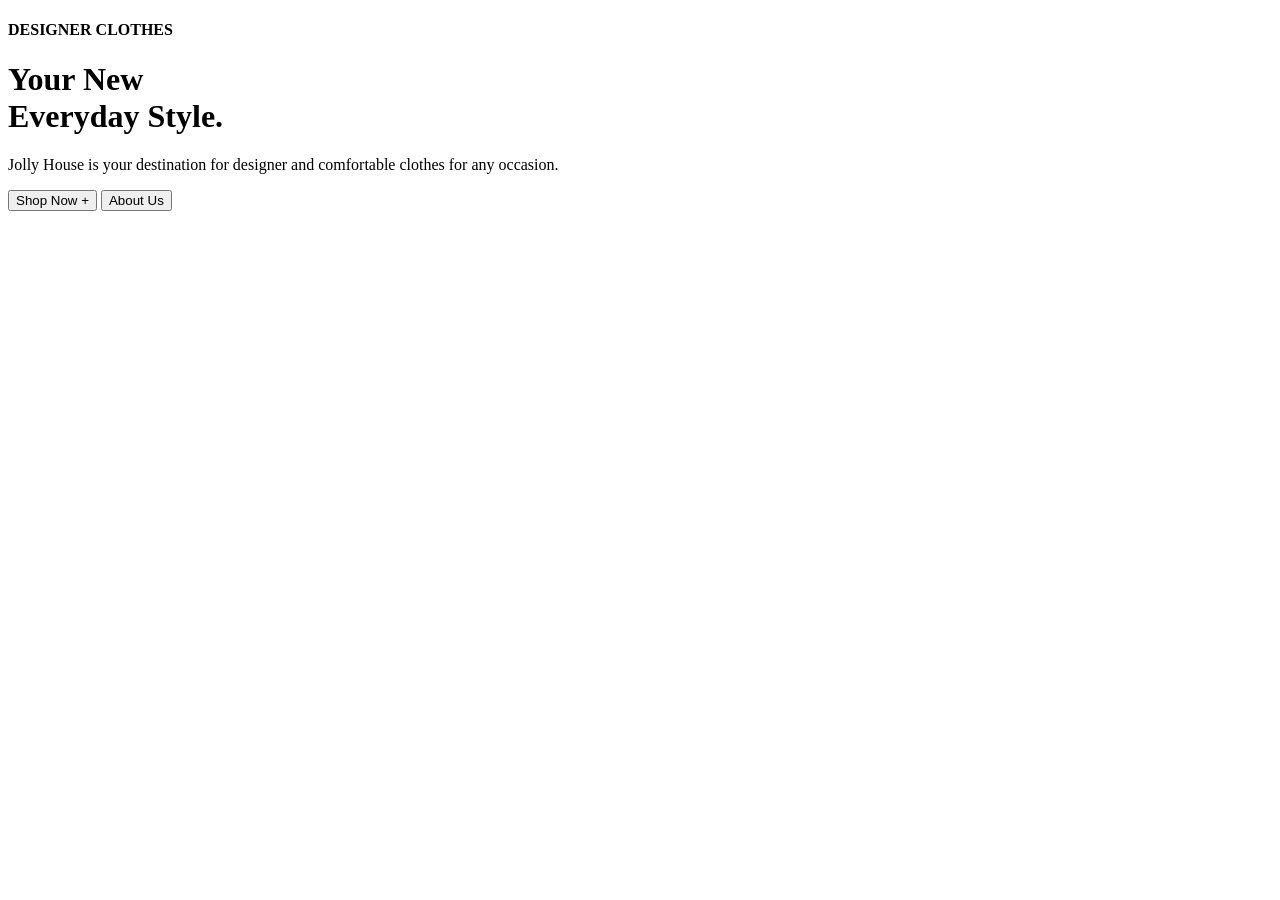
==== index.html @ 92ecdbc7 "Add initial HTML structure for fashion brand website" ====
<!DOCTYPE html>
<html lang="en">
<head>
    <link rel="stylesheet" href="style.css">
    <title>Fashion Brand | Modern Style</title>
</head>
<body>
    <div class="hero-section">
        <div class="overlay-card">
            <h4>DESIGNER CLOTHES</h4>
            <h1>Your New<br>Everyday Style.</h1>
            <p>Jolly House is your destination for designer and comfortable clothes for any occasion.</p>
            <div class="btn-group">
                <button class="btn-dark" onclick="location.href='shop.html'">Shop Now +</button>
                <button class="btn-light">About Us</button>
            </div>
        </div>
    </div>
</body>
</html>
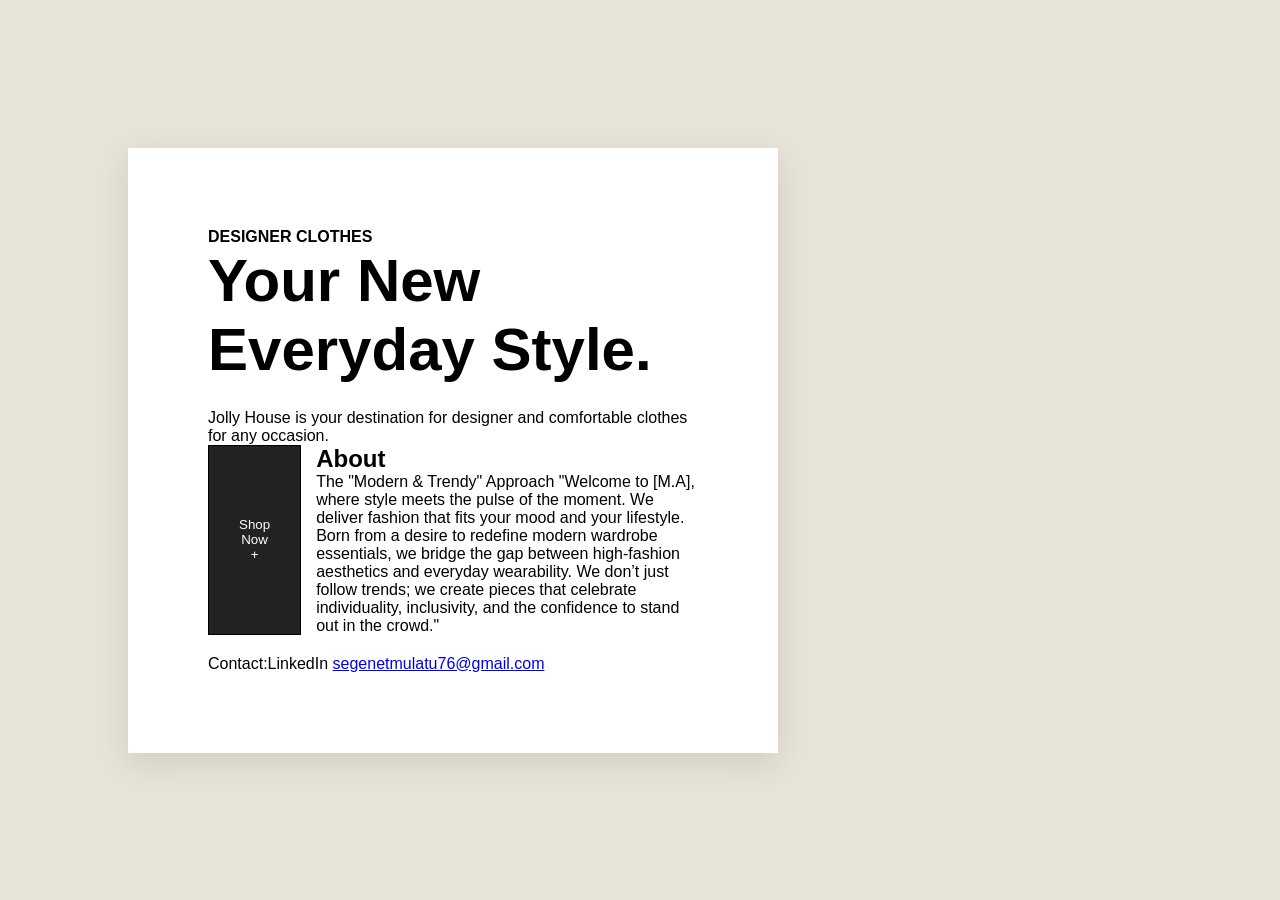
==== commit 1e41b85c: "Add About section and update contact information Added an About section with a description of the br" ====
--- a/index.html
+++ b/index.html
@@ -11,9 +11,19 @@
             <h1>Your New<br>Everyday Style.</h1>
             <p>Jolly House is your destination for designer and comfortable clothes for any occasion.</p>
             <div class="btn-group">
-                <button class="btn-dark" onclick="location.href='shop.html'">Shop Now +</button>
-                <button class="btn-light">About Us</button>
-            </div>
+    <!-- Shop Now redirects to shop.html -->
+    <button class="btn-dark" onclick="location.href='shop.html'">Shop Now +</button>
+<section class="about-section">
+    <h2>About</h2>
+  <p>The "Modern & Trendy" Approach
+"Welcome to [M.A], where style meets the pulse of the moment. We deliver fashion that fits your mood and your lifestyle. Born from a desire to redefine modern wardrobe essentials, we bridge the gap between high-fashion aesthetics and everyday wearability. We don’t just follow trends; we create pieces that celebrate individuality, inclusivity, and the confidence to stand out in the crowd."
+</p>    
+  </section>
+    </div>
+<div style="margin-top: 20px;">
+    <p>Contact:<a herf="https://www.linkedin.com/in/segenet-mulatu-8b62453a6?utm_source=share&utm_campaign=share_via&utm_content=profile&utm_medium=android_app">LinkedIn</a>
+ <a href="mailto:segenetmulatu76@gmail.com">segenetmulatu76@gmail.com</a></p>
+</div>
         </div>
     </div>
 </body>
--- a/style.css
+++ b/style.css
@@ -0,0 +1,75 @@
+* { margin: 0; padding: 0; box-sizing: border-box; font-family: 'Helvetica Neue', sans-serif; }
+
+body { background-color: #e8e3d8; }
+
+.hero-section {
+    height: 100vh;
+    display: flex;
+    align-items: center;
+    padding-left: 10%;
+    /* Replace with your image URL */
+    background: url('h<img src="https://images.unsplash.com/photo-1595777457583-95e059d50a58?q=80&w=500&auto=format&fit=crop" alt="Summer Dress">format%26fit%3Dcrop') no-repeat center center/cover;
+}
+
+.overlay-card {
+    background: white;
+    padding: 80px; /* Increased padding makes the box feel more spacious */
+    max-width: 650px; /* Increased max-width makes the card wider */
+    width: 90%; /* Ensures it stays responsive on smaller screens */
+    box-shadow: 0 10px 30px rgba(0,0,0,0.1);
+}
+
+.overlay-card h1 { 
+    font-size: 60px; /* Made title bigger */
+    margin-bottom: 25px; 
+}
+
+.btn-group { display: flex; gap: 15px; }
+
+button { padding: 15px 30px; cursor: pointer; border: 1px solid #000; transition: 0.3s; }
+.btn-dark { background: #222; color: white; }
+.btn-dark:hover { background: #444; }
+.btn-light { background: transparent; color: #000; }
+.btn-light:hover { background: #eee; }
+/* Shop Page Layout */
+.shop-page { background-color: #f9f9f9; padding-bottom: 50px; }
+
+.shop-container { padding: 50px 10%; }
+.shop-container h1 { margin-bottom: 40px; text-align: center; font-size: 40px; }
+
+/* Grid Layout */
+.product-grid {
+    display: grid;
+    grid-template-columns: repeat(auto-fit, minmax(300px, 1fr));
+    gap: 30px;
+}
+
+/* Product Card Styling */
+.product-card {
+    background: white;
+    padding: 15px;
+    text-align: center;
+    transition: 0.4s;
+    border: 1px solid #eee;
+}
+
+.product-card img {
+    width: 100%;
+    height: 400px; /* Consistent height */
+    object-fit: cover; /* Keeps the image looking good */
+    transition: transform 0.5s ease;
+}
+
+.product-card:hover img {
+    transform: scale(1.05); /* Zoom effect on hover */
+}
+
+.product-card h3 { margin: 15px 0 5px; }
+
+.back-btn {
+    display: inline-block;
+    padding: 20px;
+    text-decoration: none;
+    color: #000;
+    font-weight: bold;
+}
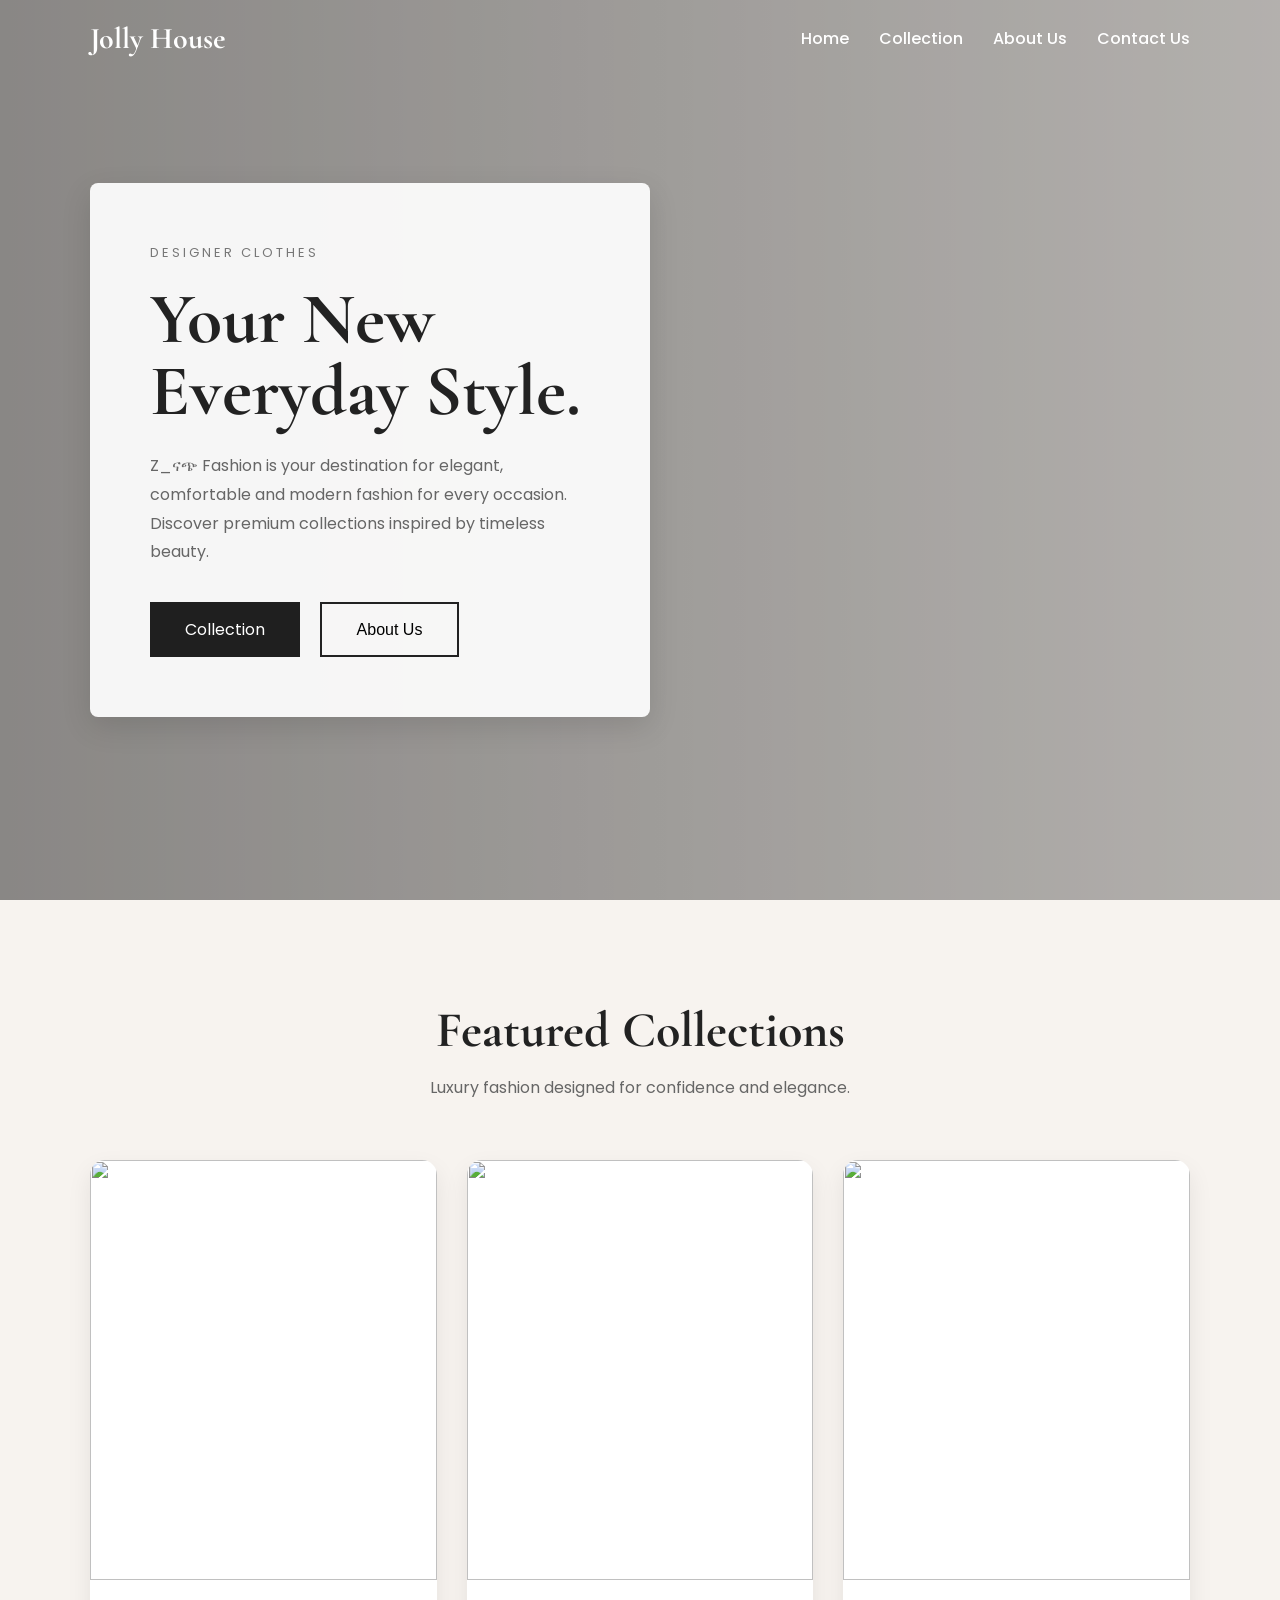
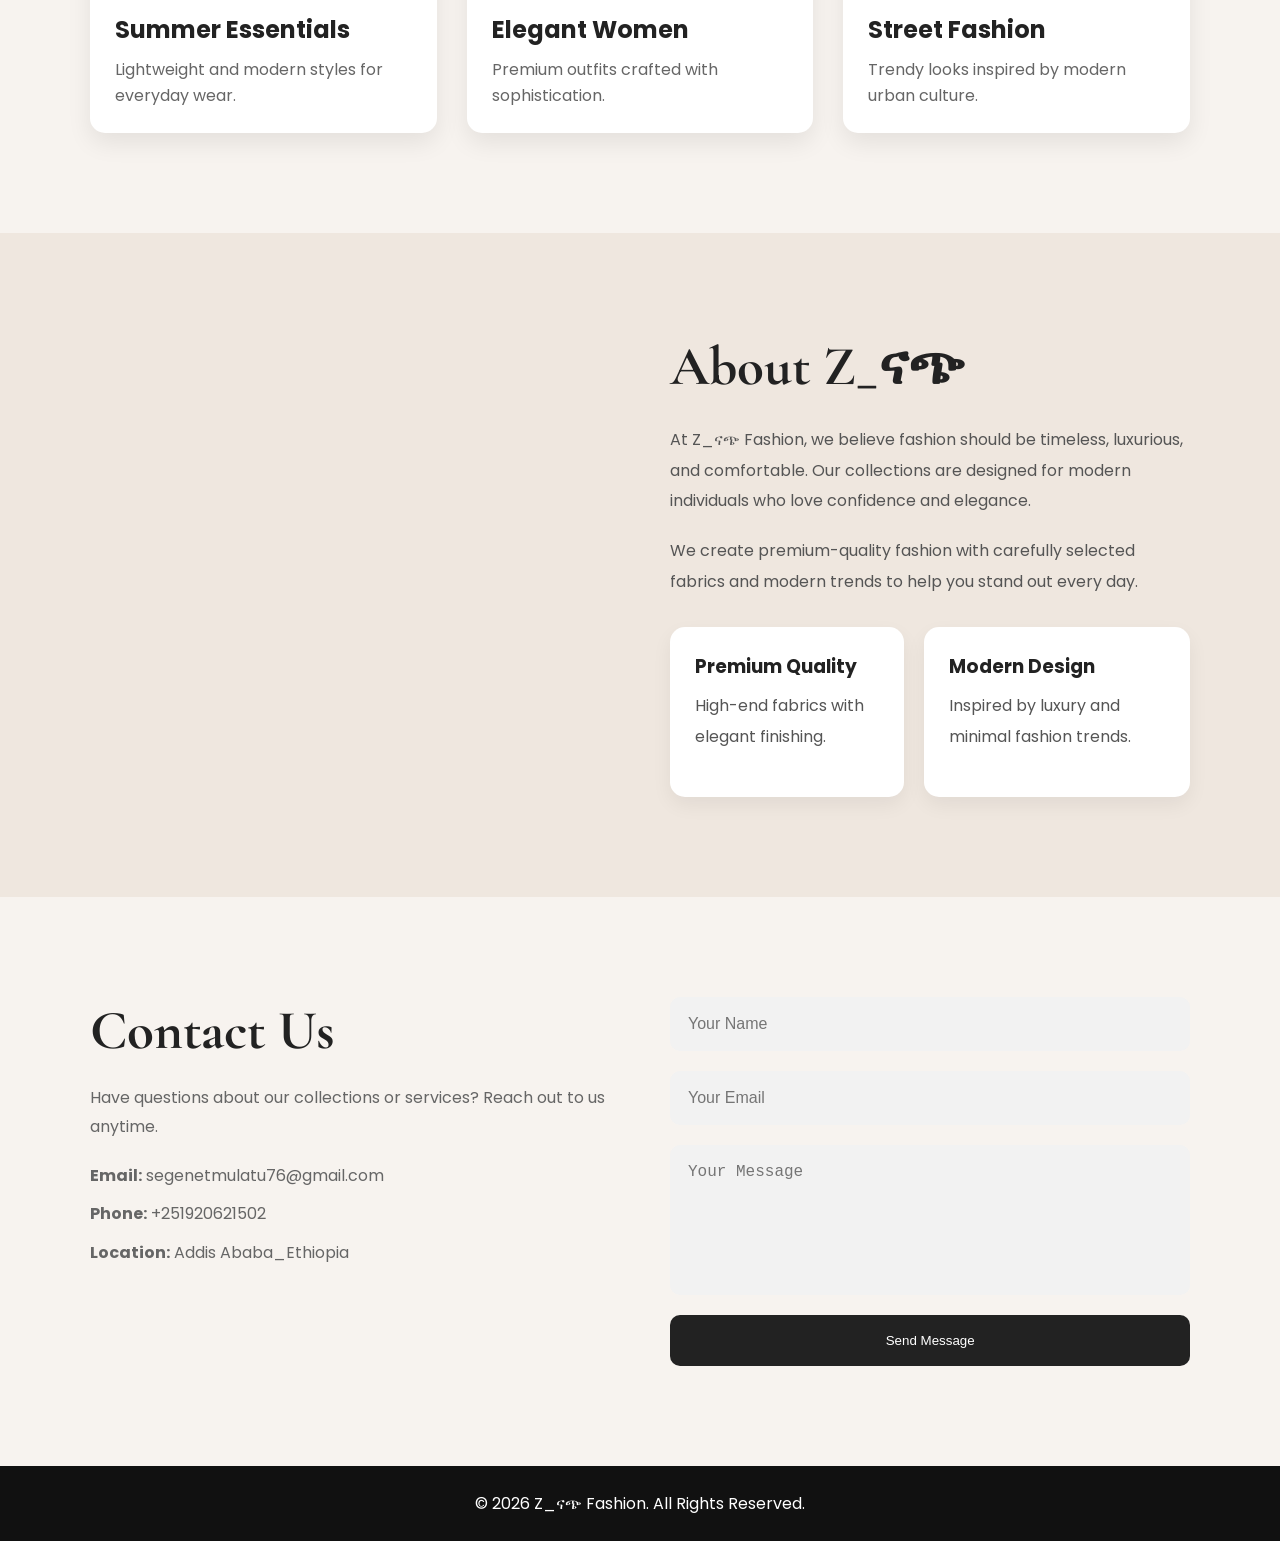
==== commit aaaa41a5: "Update index.html with new meta and navbar" ====
--- a/index.html
+++ b/index.html
@@ -1,30 +1,200 @@
+<!-- index.html -->
 <!DOCTYPE html>
 <html lang="en">
 <head>
-    <link rel="stylesheet" href="style.css">
-    <title>Fashion Brand | Modern Style</title>
+  <meta charset="UTF-8" />
+  <meta name="viewport" content="width=device-width, initial-scale=1.0" />
+  <title> Z_ናጭ Fashion</title>
+
+  <link rel="preconnect" href="https://fonts.googleapis.com">
+  <link rel="preconnect" href="https://fonts.gstatic.com" crossorigin>
+
+  <link href="https://fonts.googleapis.com/css2?family=Cormorant+Garamond:wght@400;600;700&family=Poppins:wght@300;400;500;600&display=swap" rel="stylesheet">
+
+  <link rel="stylesheet" href="style.css" />
 </head>
 <body>
-    <div class="hero-section">
-        <div class="overlay-card">
-            <h4>DESIGNER CLOTHES</h4>
-            <h1>Your New<br>Everyday Style.</h1>
-            <p>Jolly House is your destination for designer and comfortable clothes for any occasion.</p>
-            <div class="btn-group">
-    <!-- Shop Now redirects to shop.html -->
-    <button class="btn-dark" onclick="location.href='shop.html'">Shop Now +</button>
-<section class="about-section">
-    <h2>About</h2>
-  <p>The "Modern & Trendy" Approach
-"Welcome to [M.A], where style meets the pulse of the moment. We deliver fashion that fits your mood and your lifestyle. Born from a desire to redefine modern wardrobe essentials, we bridge the gap between high-fashion aesthetics and everyday wearability. We don’t just follow trends; we create pieces that celebrate individuality, inclusivity, and the confidence to stand out in the crowd."
-</p>    
-  </section>
-    </div>
-<div style="margin-top: 20px;">
-    <p>Contact:<a herf="https://www.linkedin.com/in/segenet-mulatu-8b62453a6?utm_source=share&utm_campaign=share_via&utm_content=profile&utm_medium=android_app">LinkedIn</a>
- <a href="mailto:segenetmulatu76@gmail.com">segenetmulatu76@gmail.com</a></p>
-</div>
-        </div>
-    </div>
+  <!-- NAVBAR -->
+<header class="navbar">
+
+  <!-- TOP ROW -->
+  <div class="top-nav">
+    <div class="logo">Jolly House</div>
+
+    <div class="menu-btn" id="menu-btn">
+      ☰
+    </div>
+  </div>
+
+  <!-- BOTTOM ROW -->
+  <nav class="bottom-nav">
+    <ul class="nav-links">
+      <li><a href="#home">Home</a></li>
+      <li><a onclick="location.href='shop.html'">Collection</a></li>
+      <li><a href="#about">About Us</a></li>
+      <li><a href="#contact">Contact Us</a></li>
+    </ul>
+  </nav>
+
+</header>
+
+  <!-- HERO SECTION -->
+  <section class="hero" id="home">
+
+    <div class="overlay"></div>
+
+    <div class="hero-content">
+
+      <div class="hero-card">
+        <p class="small-title">DESIGNER CLOTHES</p>
+
+        <h1>
+          Your New <br />
+          Everyday Style.
+        </h1>
+
+        <p class="hero-text">
+          Z_ናጭ Fashion is your destination for elegant,
+          comfortable and modern fashion for every occasion.
+          Discover premium collections inspired by timeless beauty.
+        </p>
+
+        <div class="hero-buttons">
+          <a href="#collection" class="btn dark-btn">
+            Collection
+          </a>
+
+          <button class="btn light-btn" id="aboutBtn">
+            About Us
+          </button>
+        </div>
+      </div>
+
+    </div>
+
+  </section>
+
+  <!-- COLLECTION SECTION -->
+  <section class="collection-section" id="collection">
+
+    <div class="section-title">
+      <h2>Featured Collections</h2>
+      <p>Luxury fashion designed for confidence and elegance.</p>
+    </div>
+
+    <div class="collection-grid">
+
+      <div class="card">
+        <img src="https://images.unsplash.com/photo-1496747611176-843222e1e57c?q=80&w=1200&auto=format&fit=crop" alt="">
+        <div class="card-content">
+          <h3>Summer Essentials</h3>
+          <p>Lightweight and modern styles for everyday wear.</p>
+        </div>
+      </div>
+
+      <div class="card">
+        <img src="https://images.unsplash.com/photo-1529139574466-a303027c1d8b?q=80&w=1200&auto=format&fit=crop" alt="">
+        <div class="card-content">
+          <h3>Elegant Women</h3>
+          <p>Premium outfits crafted with sophistication.</p>
+        </div>
+      </div>
+
+      <div class="card">
+        <img src="https://images.unsplash.com/photo-1483985988355-763728e1935b?q=80&w=1200&auto=format&fit=crop" alt="">
+        <div class="card-content">
+          <h3>Street Fashion</h3>
+          <p>Trendy looks inspired by modern urban culture.</p>
+        </div>
+      </div>
+
+    </div>
+
+  </section>
+
+  <!-- ABOUT SECTION -->
+  <section class="about-section" id="about">
+
+    <div class="about-container">
+
+      <div class="about-image">
+        <img src="https://images.unsplash.com/photo-1524504388940-b1c1722653e1?q=80&w=1200&auto=format&fit=crop" alt="">
+      </div>
+
+      <div class="about-content">
+        <h2>About Z_ናጭ </h2>
+
+        <p>
+          At Z_ናጭ Fashion, we believe fashion should be timeless,
+          luxurious, and comfortable. Our collections are designed
+          for modern individuals who love confidence and elegance.
+        </p>
+
+        <p>
+          We create premium-quality fashion with carefully selected
+          fabrics and modern trends to help you stand out every day.
+        </p>
+
+        <div class="about-features">
+          <div class="feature-box">
+            <h3>Premium Quality</h3>
+            <p>High-end fabrics with elegant finishing.</p>
+          </div>
+
+          <div class="feature-box">
+            <h3>Modern Design</h3>
+            <p>Inspired by luxury and minimal fashion trends.</p>
+          </div>
+        </div>
+      </div>
+
+    </div>
+
+  </section>
+
+  <!-- CONTACT SECTION -->
+  <section class="contact-section" id="contact">
+
+    <div class="contact-container">
+
+      <div class="contact-info">
+        <h2>Contact Us</h2>
+
+        <p>
+          Have questions about our collections or services?
+          Reach out to us anytime.
+        </p>
+
+        <div class="contact-details">
+          <p><strong>Email:</strong> segenetmulatu76@gmail.com</p>
+          <p><strong>Phone:</strong> +251920621502</p>
+          <p><strong>Location:</strong> Addis Ababa_Ethiopia</p>
+        </div>
+      </div>
+
+      <form class="contact-form">
+
+        <input type="text" placeholder="Your Name" required>
+
+        <input type="email" placeholder="Your Email" required>
+
+        <textarea placeholder="Your Message"></textarea>
+
+        <button type="submit">
+          Send Message
+        </button>
+
+      </form>
+
+    </div>
+
+  </section>
+
+  <!-- FOOTER -->
+  <footer>
+    <p>© 2026 Z_ናጭ Fashion. All Rights Reserved.</p>
+  </footer>
+
+  <script src="script.js"></script>
 </body>
 </html>
--- a/style.css
+++ b/style.css
@@ -1,75 +1,418 @@
-* { margin: 0; padding: 0; box-sizing: border-box; font-family: 'Helvetica Neue', sans-serif; }
-
-body { background-color: #e8e3d8; }
-
-.hero-section {
-    height: 100vh;
-    display: flex;
-    align-items: center;
-    padding-left: 10%;
-    /* Replace with your image URL */
-    background: url('h<img src="https://images.unsplash.com/photo-1595777457583-95e059d50a58?q=80&w=500&auto=format&fit=crop" alt="Summer Dress">format%26fit%3Dcrop') no-repeat center center/cover;
-}
-
-.overlay-card {
-    background: white;
-    padding: 80px; /* Increased padding makes the box feel more spacious */
-    max-width: 650px; /* Increased max-width makes the card wider */
-    width: 90%; /* Ensures it stays responsive on smaller screens */
-    box-shadow: 0 10px 30px rgba(0,0,0,0.1);
-}
-
-.overlay-card h1 { 
-    font-size: 60px; /* Made title bigger */
-    margin-bottom: 25px; 
-}
-
-.btn-group { display: flex; gap: 15px; }
-
-button { padding: 15px 30px; cursor: pointer; border: 1px solid #000; transition: 0.3s; }
-.btn-dark { background: #222; color: white; }
-.btn-dark:hover { background: #444; }
-.btn-light { background: transparent; color: #000; }
-.btn-light:hover { background: #eee; }
-/* Shop Page Layout */
-.shop-page { background-color: #f9f9f9; padding-bottom: 50px; }
-
-.shop-container { padding: 50px 10%; }
-.shop-container h1 { margin-bottom: 40px; text-align: center; font-size: 40px; }
-
-/* Grid Layout */
-.product-grid {
-    display: grid;
-    grid-template-columns: repeat(auto-fit, minmax(300px, 1fr));
-    gap: 30px;
-}
-
-/* Product Card Styling */
-.product-card {
-    background: white;
-    padding: 15px;
-    text-align: center;
-    transition: 0.4s;
-    border: 1px solid #eee;
-}
-
-.product-card img {
-    width: 100%;
-    height: 400px; /* Consistent height */
-    object-fit: cover; /* Keeps the image looking good */
-    transition: transform 0.5s ease;
-}
-
-.product-card:hover img {
-    transform: scale(1.05); /* Zoom effect on hover */
-}
-
-.product-card h3 { margin: 15px 0 5px; }
-
-.back-btn {
-    display: inline-block;
-    padding: 20px;
-    text-decoration: none;
-    color: #000;
-    font-weight: bold;
-}
+/* style.css */
+
+*{
+  margin:0;
+  padding:0;
+  box-sizing:border-box;
+}
+
+html{
+  scroll-behavior:smooth;
+}
+
+body{
+  font-family:'Poppins', sans-serif;
+  background:#f7f3ef;
+  color:#222;
+}
+
+/* NAVBAR */
+
+.navbar{
+  position:fixed;
+  top:0;
+  left:0;
+  width:100%;
+  display:flex;
+  justify-content:space-between;
+  align-items:center;
+  padding:20px 7%;
+  z-index:1000;
+  transition:0.4s;
+}
+
+.navbar.scrolled{
+  background:#ffffffea;
+  backdrop-filter:blur(10px);
+  box-shadow:0 5px 20px rgba(0,0,0,0.08);
+}
+
+.logo{
+  font-size:30px;
+  font-weight:700;
+  font-family:'Cormorant Garamond', serif;
+  color:#fff;
+}
+
+.navbar.scrolled .logo{
+  color:#111;
+}
+
+.nav-links{
+  display:flex;
+  list-style:none;
+  gap:30px;
+}
+
+.nav-links a{
+  text-decoration:none;
+  color:#fff;
+  font-weight:500;
+  transition:0.3s;
+}
+
+.navbar.scrolled .nav-links a{
+  color:#111;
+}
+
+.nav-links a:hover{
+  color:#d6a77a;
+}
+
+.menu-btn{
+  display:none;
+  font-size:28px;
+  color:white;
+  cursor:pointer;
+}
+
+/* HERO SECTION */
+
+.hero{
+  height:100vh;
+  background:
+  linear-gradient(to right, rgba(0,0,0,0.35), rgba(0,0,0,0.15)),
+  url('https://images.unsplash.com/photo-1529139574466-a303027c1d8b?q=80&w=1800&auto=format&fit=crop');
+
+  background-size:cover;
+  background-position:center;
+  position:relative;
+  display:flex;
+  align-items:center;
+  padding:0 7%;
+}
+
+.overlay{
+  position:absolute;
+  inset:0;
+  background:rgba(0,0,0,0.15);
+}
+
+.hero-content{
+  position:relative;
+  z-index:2;
+}
+
+.hero-card{
+  background:rgba(255,255,255,0.92);
+  padding:60px;
+  max-width:560px;
+  border-radius:8px;
+  box-shadow:0 10px 30px rgba(0,0,0,0.12);
+  animation:fadeIn 1s ease;
+}
+
+.small-title{
+  letter-spacing:3px;
+  color:#777;
+  margin-bottom:20px;
+  font-size:13px;
+}
+
+.hero-card h1{
+  font-family:'Cormorant Garamond', serif;
+  font-size:72px;
+  line-height:1;
+  margin-bottom:25px;
+  color:#222;
+}
+
+.hero-text{
+  color:#666;
+  line-height:1.8;
+  margin-bottom:35px;
+}
+
+.hero-buttons{
+  display:flex;
+  gap:20px;
+}
+
+.btn{
+  padding:15px 35px;
+  border:none;
+  cursor:pointer;
+  font-size:16px;
+  transition:0.3s;
+  text-decoration:none;
+}
+
+.dark-btn{
+  background:#1f1f1f;
+  color:white;
+}
+
+.dark-btn:hover{
+  background:#d6a77a;
+}
+
+.light-btn{
+  background:transparent;
+  border:2px solid #222;
+}
+
+.light-btn:hover{
+  background:#222;
+  color:white;
+}
+
+/* COLLECTION */
+
+.collection-section{
+  padding:100px 7%;
+}
+
+.section-title{
+  text-align:center;
+  margin-bottom:60px;
+}
+
+.section-title h2{
+  font-size:50px;
+  font-family:'Cormorant Garamond', serif;
+  margin-bottom:15px;
+}
+
+.section-title p{
+  color:#666;
+}
+
+.collection-grid{
+  display:grid;
+  grid-template-columns:repeat(auto-fit, minmax(280px, 1fr));
+  gap:30px;
+}
+
+.card{
+  background:white;
+  border-radius:15px;
+  overflow:hidden;
+  transition:0.4s;
+  box-shadow:0 10px 25px rgba(0,0,0,0.08);
+}
+
+.card:hover{
+  transform:translateY(-10px);
+}
+
+.card img{
+  width:100%;
+  height:420px;
+  object-fit:cover;
+}
+
+.card-content{
+  padding:25px;
+}
+
+.card-content h3{
+  margin-bottom:10px;
+  font-size:24px;
+}
+
+.card-content p{
+  color:#666;
+  line-height:1.6;
+}
+
+/* ABOUT SECTION */
+
+.about-section{
+  padding:100px 7%;
+  background:#efe7df;
+}
+
+.about-container{
+  display:grid;
+  grid-template-columns:1fr 1fr;
+  gap:60px;
+  align-items:center;
+}
+
+.about-image img{
+  width:100%;
+  border-radius:20px;
+  box-shadow:0 15px 35px rgba(0,0,0,0.12);
+}
+
+.about-content h2{
+  font-size:55px;
+  margin-bottom:25px;
+  font-family:'Cormorant Garamond', serif;
+}
+
+.about-content p{
+  color:#555;
+  line-height:1.9;
+  margin-bottom:20px;
+}
+
+.about-features{
+  display:flex;
+  gap:20px;
+  margin-top:30px;
+}
+
+.feature-box{
+  background:white;
+  padding:25px;
+  border-radius:15px;
+  box-shadow:0 8px 20px rgba(0,0,0,0.06);
+}
+
+.feature-box h3{
+  margin-bottom:10px;
+}
+
+/* CONTACT */
+
+.contact-section{
+  padding:100px 7%;
+}
+
+.contact-container{
+  display:grid;
+  grid-template-columns:1fr 1fr;
+  gap:60px;
+}
+
+.contact-info h2{
+  font-size:55px;
+  margin-bottom:20px;
+  font-family:'Cormorant Garamond', serif;
+}
+
+.contact-info p{
+  color:#666;
+  line-height:1.8;
+  margin-bottom:20px;
+}
+
+.contact-details p{
+  margin-bottom:10px;
+}
+
+.contact-form{
+  display:flex;
+  flex-direction:column;
+  gap:20px;
+}
+
+.contact-form input,
+.contact-form textarea{
+  padding:18px;
+  border:none;
+  background:#f2f2f2;
+  font-size:16px;
+  border-radius:10px;
+}
+
+.contact-form textarea{
+  height:150px;
+  resize:none;
+}
+
+.contact-form button{
+  padding:18px;
+  border:none;
+  background:#222;
+  color:white;
+  cursor:pointer;
+  border-radius:10px;
+  transition:0.3s;
+}
+
+.contact-form button:hover{
+  background:#d6a77a;
+}
+
+/* FOOTER */
+
+footer{
+  background:#111;
+  color:white;
+  text-align:center;
+  padding:25px;
+}
+
+/* ANIMATION */
+
+@keyframes fadeIn{
+  from{
+    opacity:0;
+    transform:translateY(30px);
+  }
+
+  to{
+    opacity:1;
+    transform:translateY(0);
+  }
+}
+
+/* RESPONSIVE */
+
+@media(max-width:900px){
+
+  .hero-card h1{
+    font-size:50px;
+  }
+
+  .about-container,
+  .contact-container{
+    grid-template-columns:1fr;
+  }
+
+  .nav-links{
+    position:absolute;
+    top:80px;
+    right:-100%;
+    background:white;
+    width:250px;
+    height:300px;
+    flex-direction:column;
+    padding:40px;
+    transition:0.4s;
+  }
+
+  .nav-links.active{
+    right:20px;
+  }
+
+  .nav-links a{
+    color:#111 !important;
+  }
+
+  .menu-btn{
+    display:block;
+  }
+}
+
+@media(max-width:600px){
+
+  .hero-card{
+    padding:35px;
+  }
+
+  .hero-card h1{
+    font-size:42px;
+  }
+
+  .hero-buttons{
+    flex-direction:column;
+  }
+
+  .about-features{
+    flex-direction:column;
+  }
+
+}
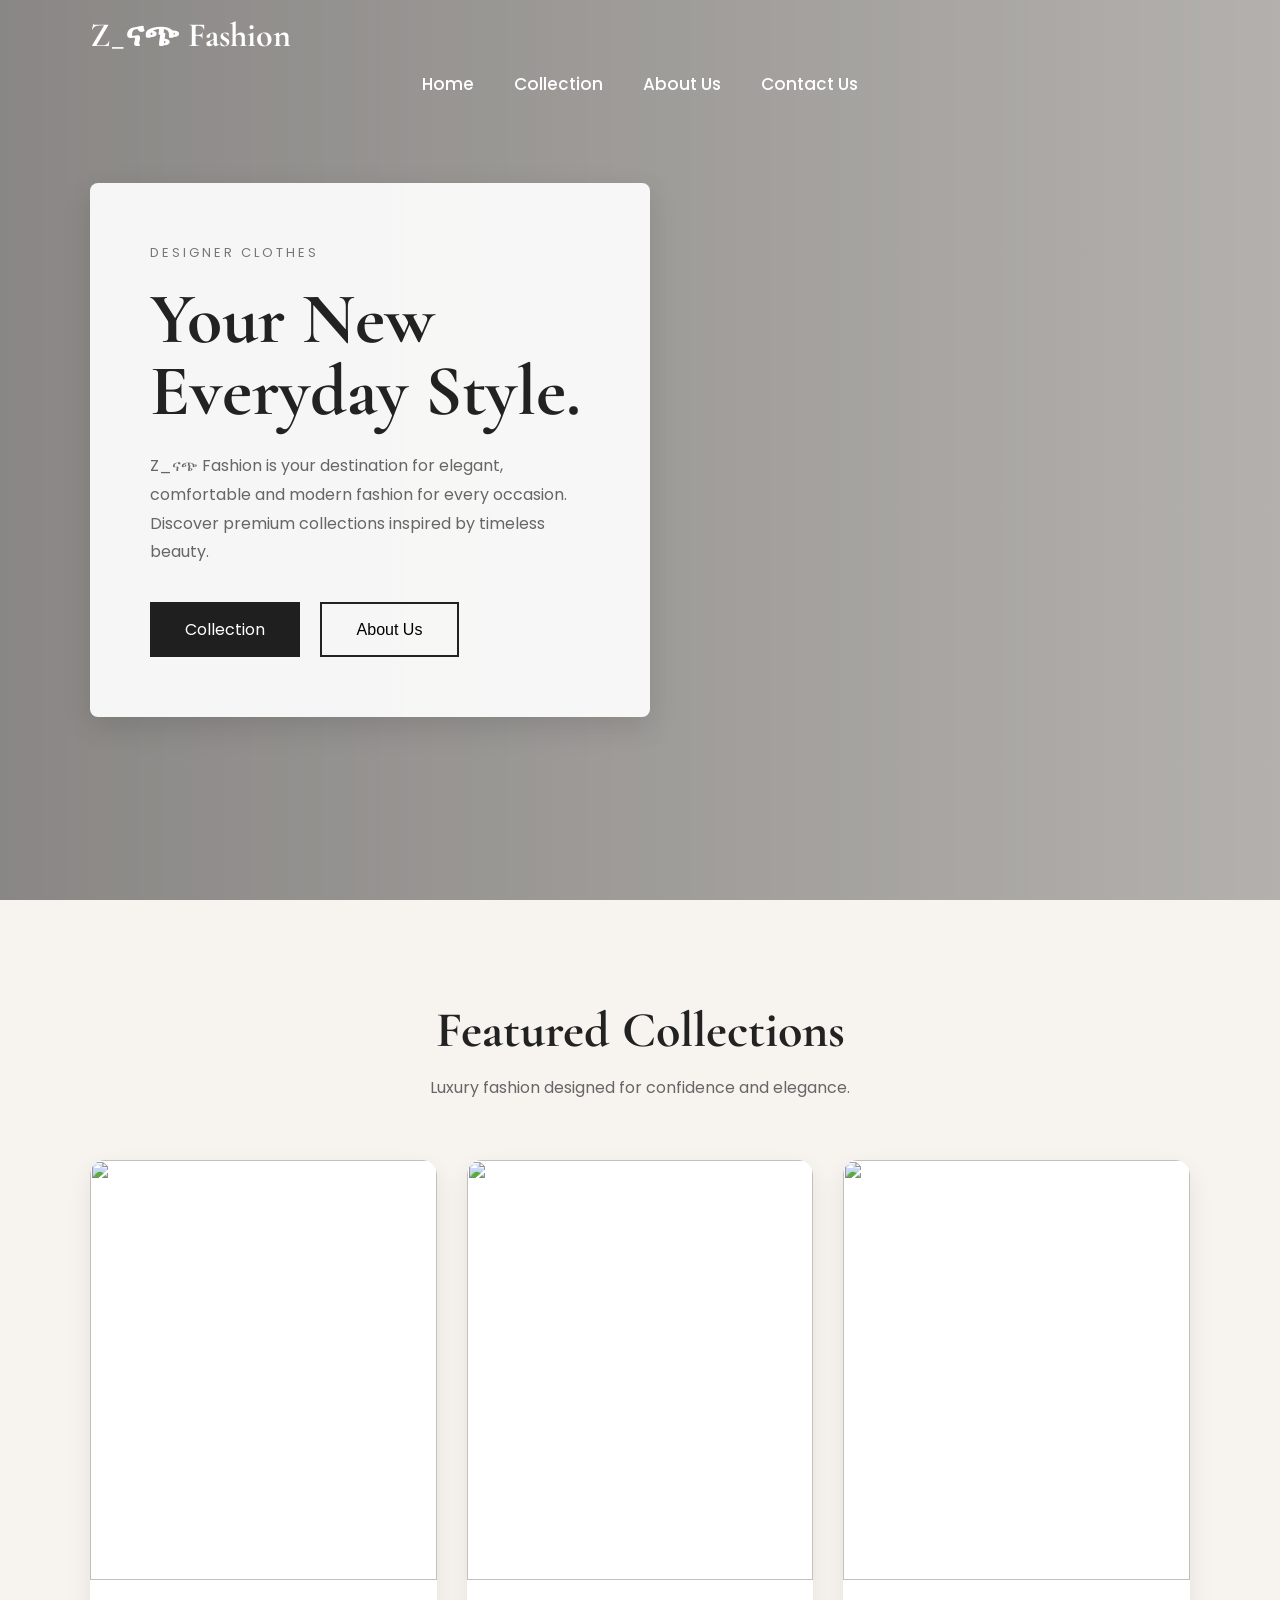
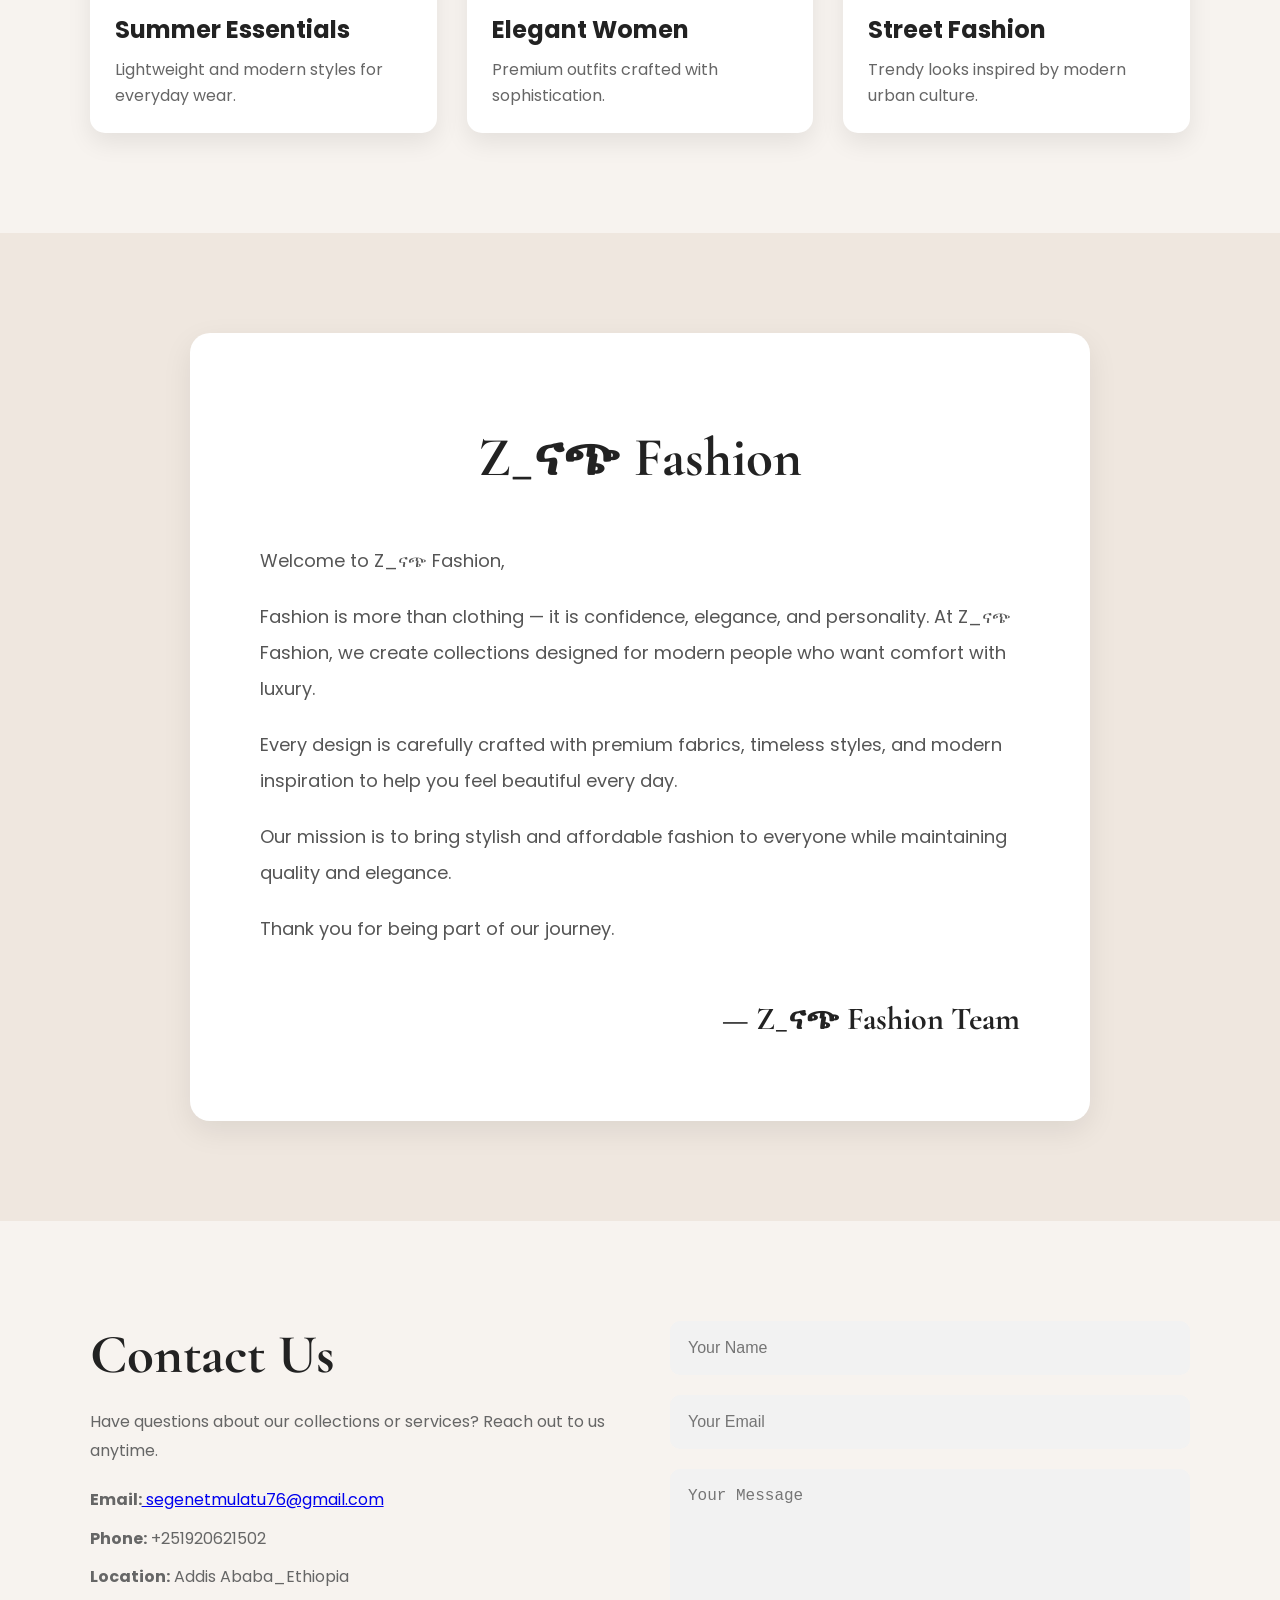
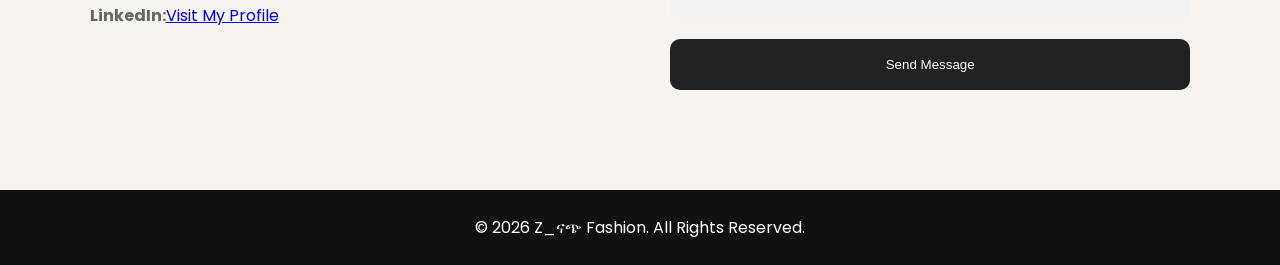
==== commit 7ed5ff0c: "Revise Z_ናጭ Fashion branding and content Updated branding and content for Z_ናጭ Fashion section, incl" ====
--- a/index.html
+++ b/index.html
@@ -19,7 +19,7 @@
 
   <!-- TOP ROW -->
   <div class="top-nav">
-    <div class="logo">Jolly House</div>
+    <div class="logo">Z_ናጭ Fashion</div>
 
     <div class="menu-btn" id="menu-btn">
       ☰
@@ -112,45 +112,46 @@
 
   </section>
 
-  <!-- ABOUT SECTION -->
-  <section class="about-section" id="about">
-
-    <div class="about-container">
-
-      <div class="about-image">
-        <img src="https://images.unsplash.com/photo-1524504388940-b1c1722653e1?q=80&w=1200&auto=format&fit=crop" alt="">
-      </div>
-
-      <div class="about-content">
-        <h2>About Z_ናጭ </h2>
-
-        <p>
-          At Z_ናጭ Fashion, we believe fashion should be timeless,
-          luxurious, and comfortable. Our collections are designed
-          for modern individuals who love confidence and elegance.
-        </p>
-
-        <p>
-          We create premium-quality fashion with carefully selected
-          fabrics and modern trends to help you stand out every day.
-        </p>
-
-        <div class="about-features">
-          <div class="feature-box">
-            <h3>Premium Quality</h3>
-            <p>High-end fabrics with elegant finishing.</p>
-          </div>
-
-          <div class="feature-box">
-            <h3>Modern Design</h3>
-            <p>Inspired by luxury and minimal fashion trends.</p>
-          </div>
-        </div>
-      </div>
-
-    </div>
-
-  </section>
+<!-- ABOUT SECTION -->
+<section class="about-section" id="about">
+
+  <div class="about-letter">
+
+    <h2>Z_ናጭ Fashion</h2>
+
+    <p>
+      Welcome to Z_ናጭ Fashion,
+    </p>
+
+    <p>
+      Fashion is more than clothing — it is confidence,
+      elegance, and personality. At Z_ናጭ Fashion, we create
+      collections designed for modern people who want
+      comfort with luxury.
+    </p>
+
+    <p>
+      Every design is carefully crafted with premium fabrics,
+      timeless styles, and modern inspiration to help you
+      feel beautiful every day.
+    </p>
+
+    <p>
+      Our mission is to bring stylish and affordable fashion
+      to everyone while maintaining quality and elegance.
+    </p>
+
+    <p>
+      Thank you for being part of our journey.
+    </p>
+
+    <h3>
+      — Z_ናጭ Fashion Team
+    </h3>
+
+  </div>
+
+</section>
 
   <!-- CONTACT SECTION -->
   <section class="contact-section" id="contact">
@@ -166,9 +167,11 @@
         </p>
 
         <div class="contact-details">
-          <p><strong>Email:</strong> segenetmulatu76@gmail.com</p>
+          <p><strong>Email:</strong><a href="mailto:segenetmulatu76@gmail.com">
+    segenetmulatu76@gmail.com</a></p>
           <p><strong>Phone:</strong> +251920621502</p>
           <p><strong>Location:</strong> Addis Ababa_Ethiopia</p>
+          <p><strong>LinkedIn:</strong><a href="https://www.linkedin.com/in/segenet-mulatu-8b62453a6?utm_source=share&utm_campaign=share_via&utm_content=profile&utm_medium=android_app">Visit My Profile</a></p>
         </div>
       </div>
 
--- a/style.css
+++ b/style.css
@@ -1,5 +1,3 @@
-/* style.css */
-
 *{
   margin:0;
   padding:0;
@@ -23,11 +21,8 @@
   top:0;
   left:0;
   width:100%;
-  display:flex;
-  justify-content:space-between;
-  align-items:center;
-  padding:20px 7%;
   z-index:1000;
+  padding:15px 7%;
   transition:0.4s;
 }
 
@@ -37,36 +32,65 @@
   box-shadow:0 5px 20px rgba(0,0,0,0.08);
 }
 
+/* TOP ROW */
+
+.top-nav{
+  display:flex;
+  justify-content:space-between;
+  align-items:center;
+}
+
 .logo{
-  font-size:30px;
+  font-size:34px;
   font-weight:700;
   font-family:'Cormorant Garamond', serif;
-  color:#fff;
+  color:white;
 }
 
 .navbar.scrolled .logo{
   color:#111;
 }
 
+/* BOTTOM ROW */
+
+.bottom-nav{
+  margin-top:15px;
+  display:flex;
+  justify-content:center;
+}
+
 .nav-links{
   display:flex;
   list-style:none;
-  gap:30px;
+  gap:40px;
 }
 
 .nav-links a{
   text-decoration:none;
-  color:#fff;
+  color:white;
   font-weight:500;
+  font-size:17px;
   transition:0.3s;
+  position:relative;
 }
 
 .navbar.scrolled .nav-links a{
   color:#111;
 }
 
-.nav-links a:hover{
-  color:#d6a77a;
+.nav-links a::after{
+  content:"";
+  position:absolute;
+  left:0;
+  bottom:-5px;
+  width:0%;
+  height:2px;
+  background:#d6a77a;
+  transition:0.4s;
+}
+
+.nav-links a:hover::after{
+  width:100%;
 }
 
 .menu-btn{
@@ -74,6 +98,41 @@
   font-size:28px;
   color:white;
   cursor:pointer;
+}
+
+/* MOBILE */
+
+@media(max-width:900px){
+
+  .bottom-nav{
+    justify-content:flex-end;
+  }
+
+  .nav-links{
+    position:absolute;
+    top:110px;
+    right:-100%;
+    background:white;
+    width:250px;
+    flex-direction:column;
+    padding:35px;
+    border-radius:10px;
+    transition:0.4s;
+    box-shadow:0 10px 25px rgba(0,0,0,0.1);
+  }
+
+  .nav-links.active{
+    right:20px;
+  }
+
+  .nav-links a{
+    color:#111 !important;
+  }
+
+  .menu-btn{
+    display:block;
+  }
+
 }
 
 /* HERO SECTION */
@@ -416,3 +475,41 @@
   }
 
 }
+/* ABOUT LETTER */
+
+.about-section{
+  padding:100px 7%;
+  background:#efe7df;
+  display:flex;
+  justify-content:center;
+}
+
+.about-letter{
+  max-width:900px;
+  background:white;
+  padding:70px;
+  border-radius:20px;
+  box-shadow:0 10px 30px rgba(0,0,0,0.08);
+  line-height:2;
+}
+
+.about-letter h2{
+  font-size:55px;
+  margin-bottom:30px;
+  font-family:'Cormorant Garamond', serif;
+  text-align:center;
+}
+
+.about-letter p{
+  margin-bottom:20px;
+  color:#555;
+  font-size:18px;
+}
+
+.about-letter h3{
+  margin-top:40px;
+  font-family:'Cormorant Garamond', serif;
+  font-size:32px;
+  text-align:right;
+  color:#222;
+}
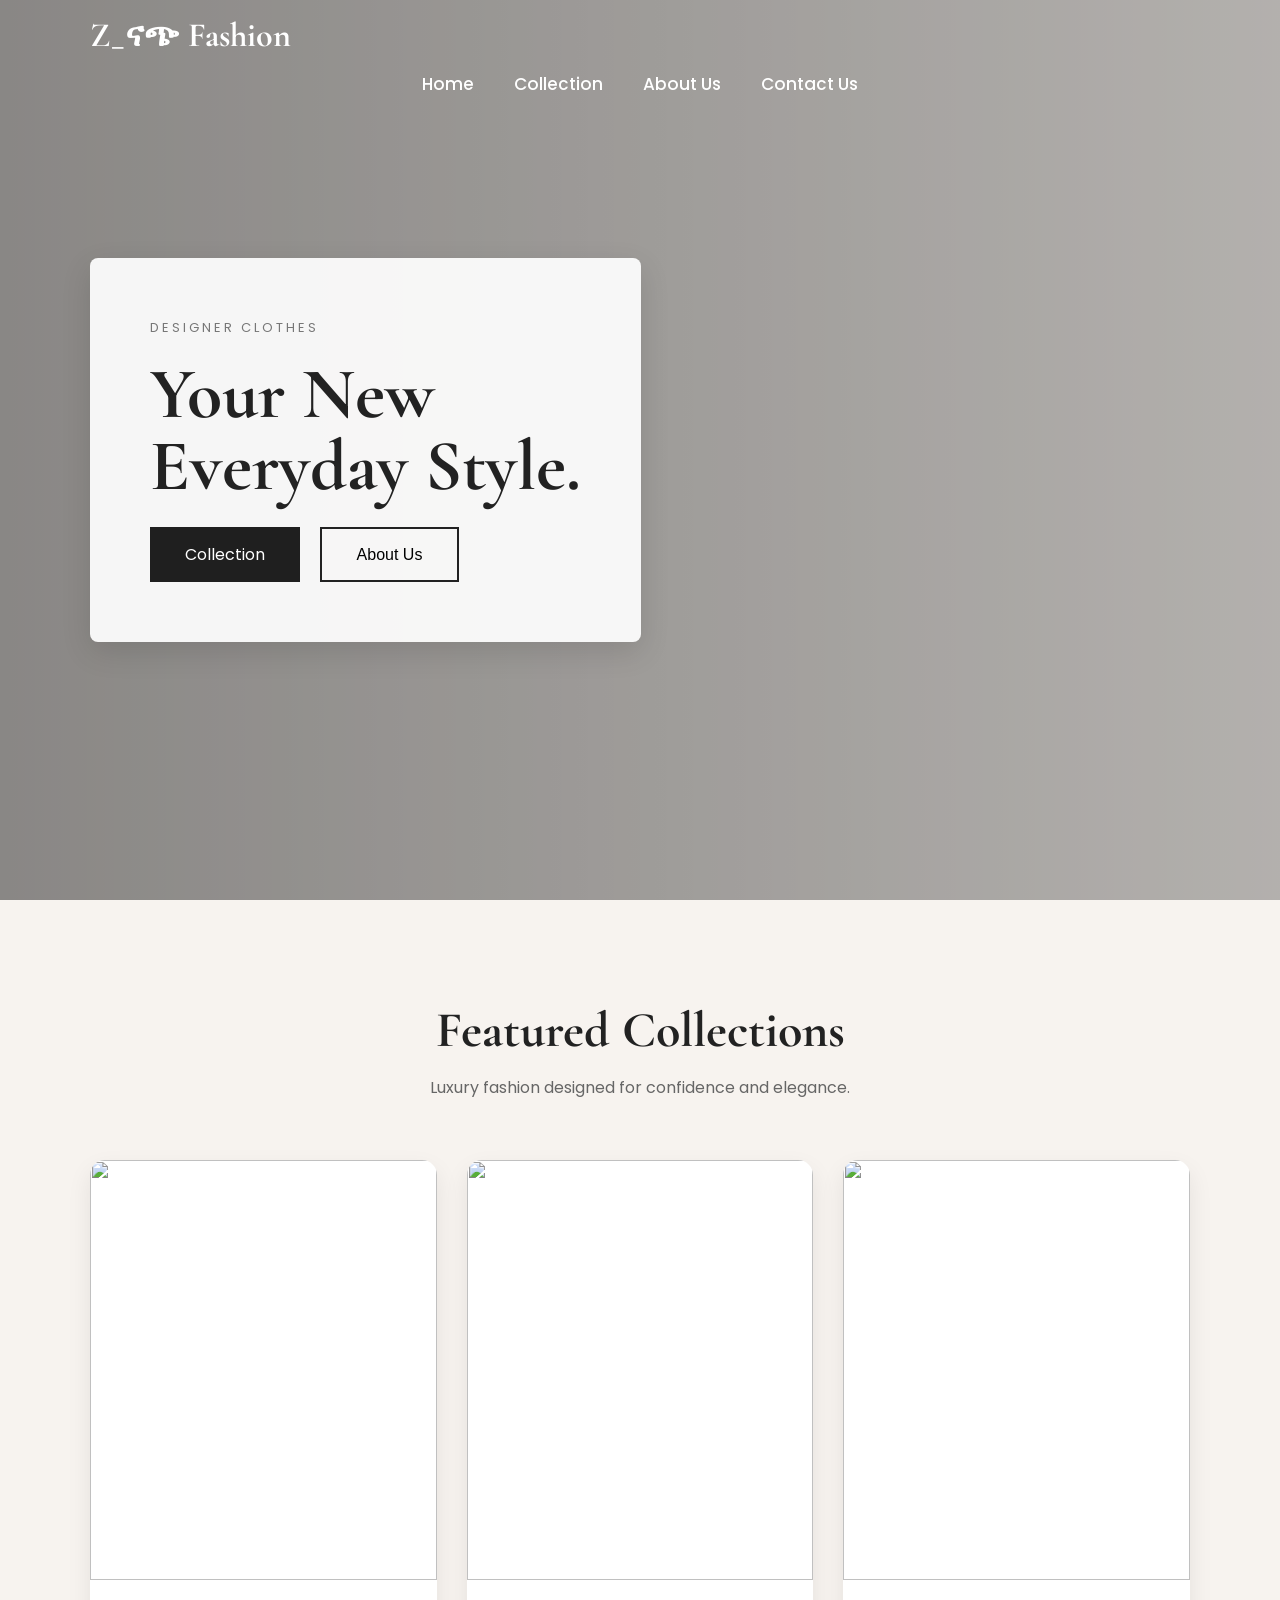
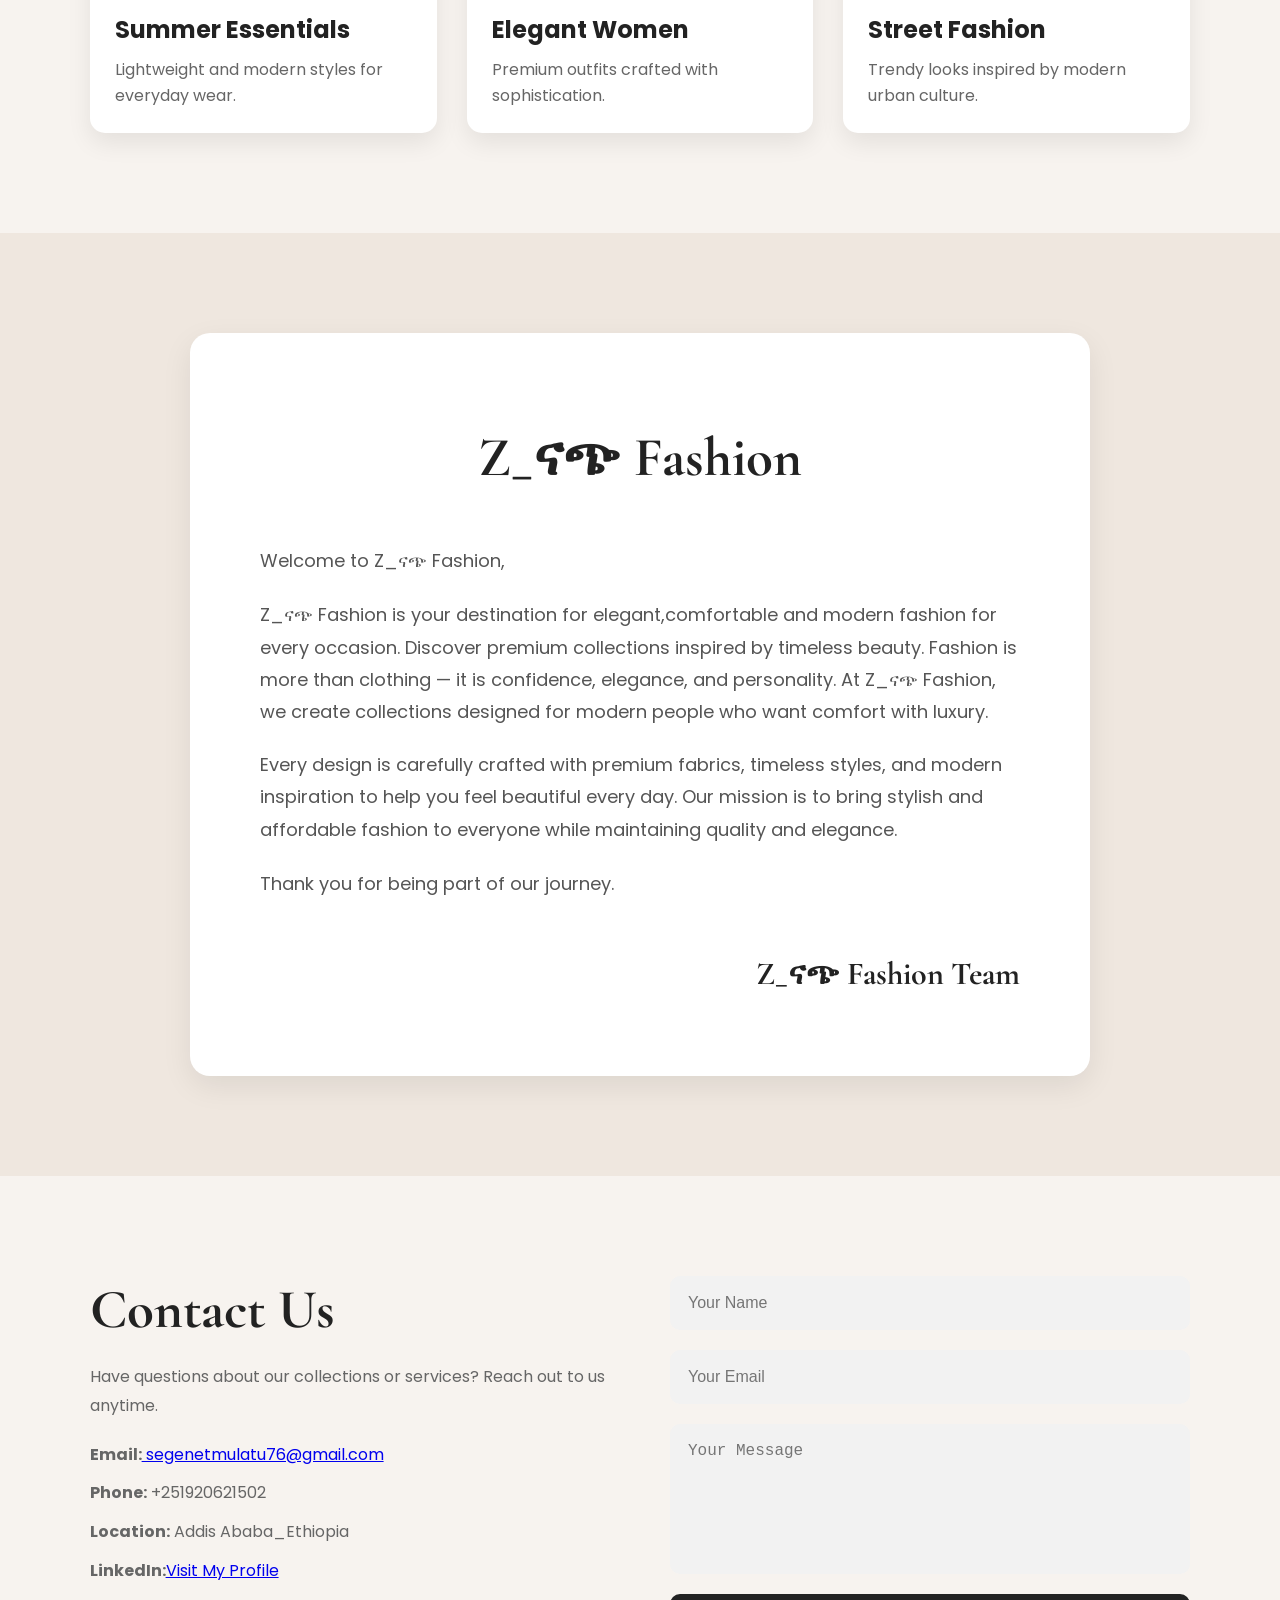
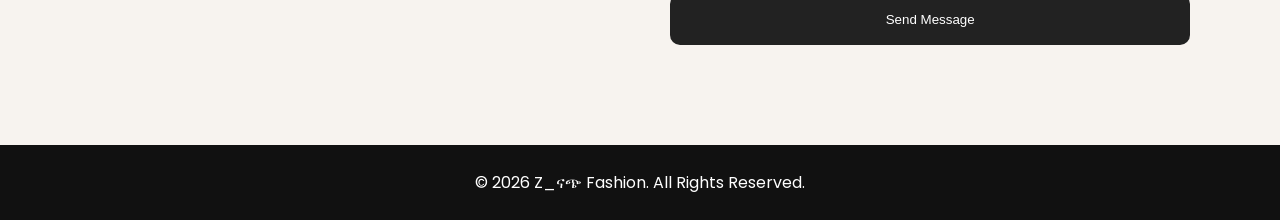
==== commit 4804c2af: "Fix Collection link and refine hero text Updated navigation link for Collection and consolidated her" ====
--- a/index.html
+++ b/index.html
@@ -30,7 +30,7 @@
   <nav class="bottom-nav">
     <ul class="nav-links">
       <li><a href="#home">Home</a></li>
-      <li><a onclick="location.href='shop.html'">Collection</a></li>
+      <li><a href="#collection">Collection</a></li>
       <li><a href="#about">About Us</a></li>
       <li><a href="#contact">Contact Us</a></li>
     </ul>
@@ -52,12 +52,6 @@
           Your New <br />
           Everyday Style.
         </h1>
-
-        <p class="hero-text">
-          Z_ናጭ Fashion is your destination for elegant,
-          comfortable and modern fashion for every occasion.
-          Discover premium collections inspired by timeless beauty.
-        </p>
 
         <div class="hero-buttons">
           <a href="#collection" class="btn dark-btn">
@@ -123,20 +117,18 @@
       Welcome to Z_ናጭ Fashion,
     </p>
 
-    <p>
-      Fashion is more than clothing — it is confidence,
-      elegance, and personality. At Z_ናጭ Fashion, we create
-      collections designed for modern people who want
-      comfort with luxury.
-    </p>
-
-    <p>
+  <p class="hero-text">
+    Z_ናጭ Fashion is your destination for elegant,comfortable and modern fashion for every occasion.
+    Discover premium collections inspired by timeless beauty.
+    Fashion is more than clothing — it is confidence,
+    elegance, and personality. At Z_ናጭ Fashion, we create
+    collections designed for modern people who want comfort with luxury.
+  </p>
+  <p class="hero-text">
       Every design is carefully crafted with premium fabrics,
       timeless styles, and modern inspiration to help you
       feel beautiful every day.
-    </p>
-
-    <p>
+  
       Our mission is to bring stylish and affordable fashion
       to everyone while maintaining quality and elegance.
     </p>
@@ -146,7 +138,7 @@
     </p>
 
     <h3>
-      — Z_ናጭ Fashion Team
+      Z_ናጭ Fashion Team
     </h3>
 
   </div>
--- a/style.css
+++ b/style.css
@@ -27,7 +27,7 @@
 }
 
 .navbar.scrolled{
-  background:#ffffffea;
+  background:transparent;
   backdrop-filter:blur(10px);
   box-shadow:0 5px 20px rgba(0,0,0,0.08);
 }
